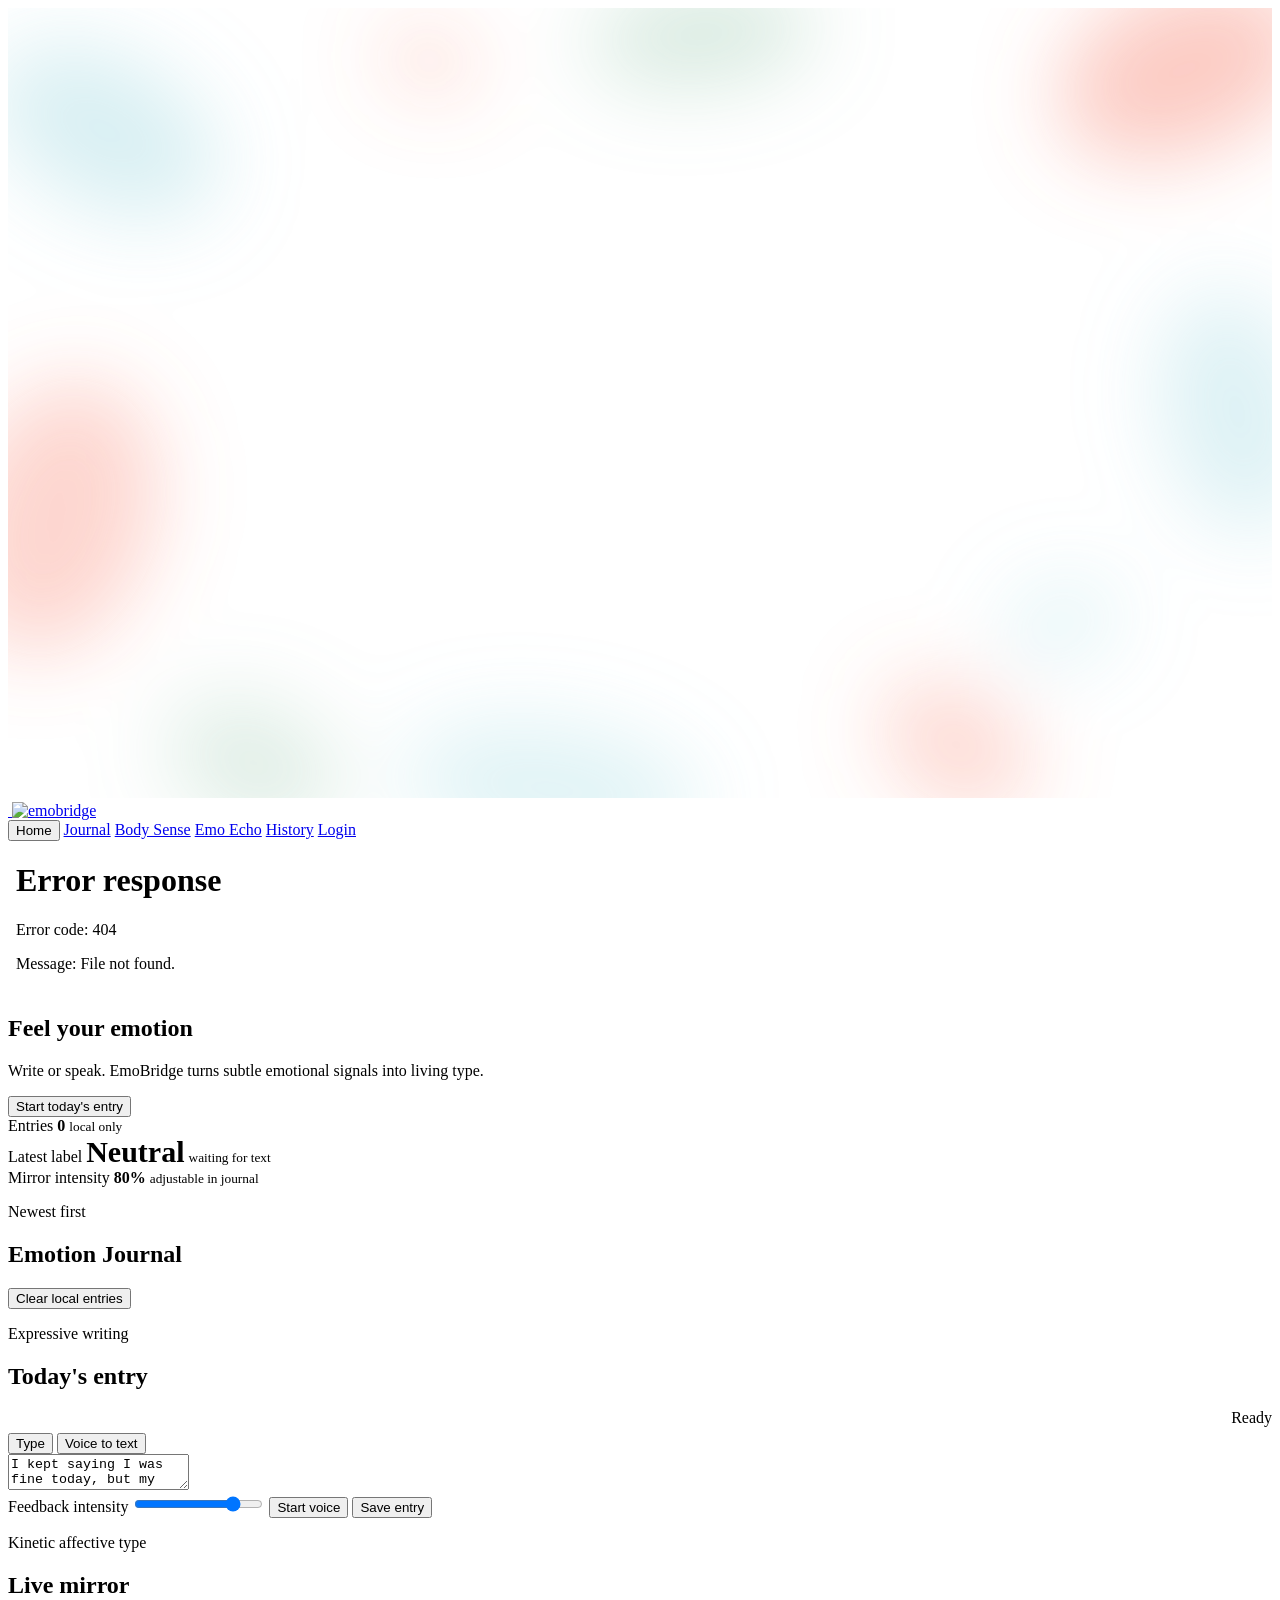
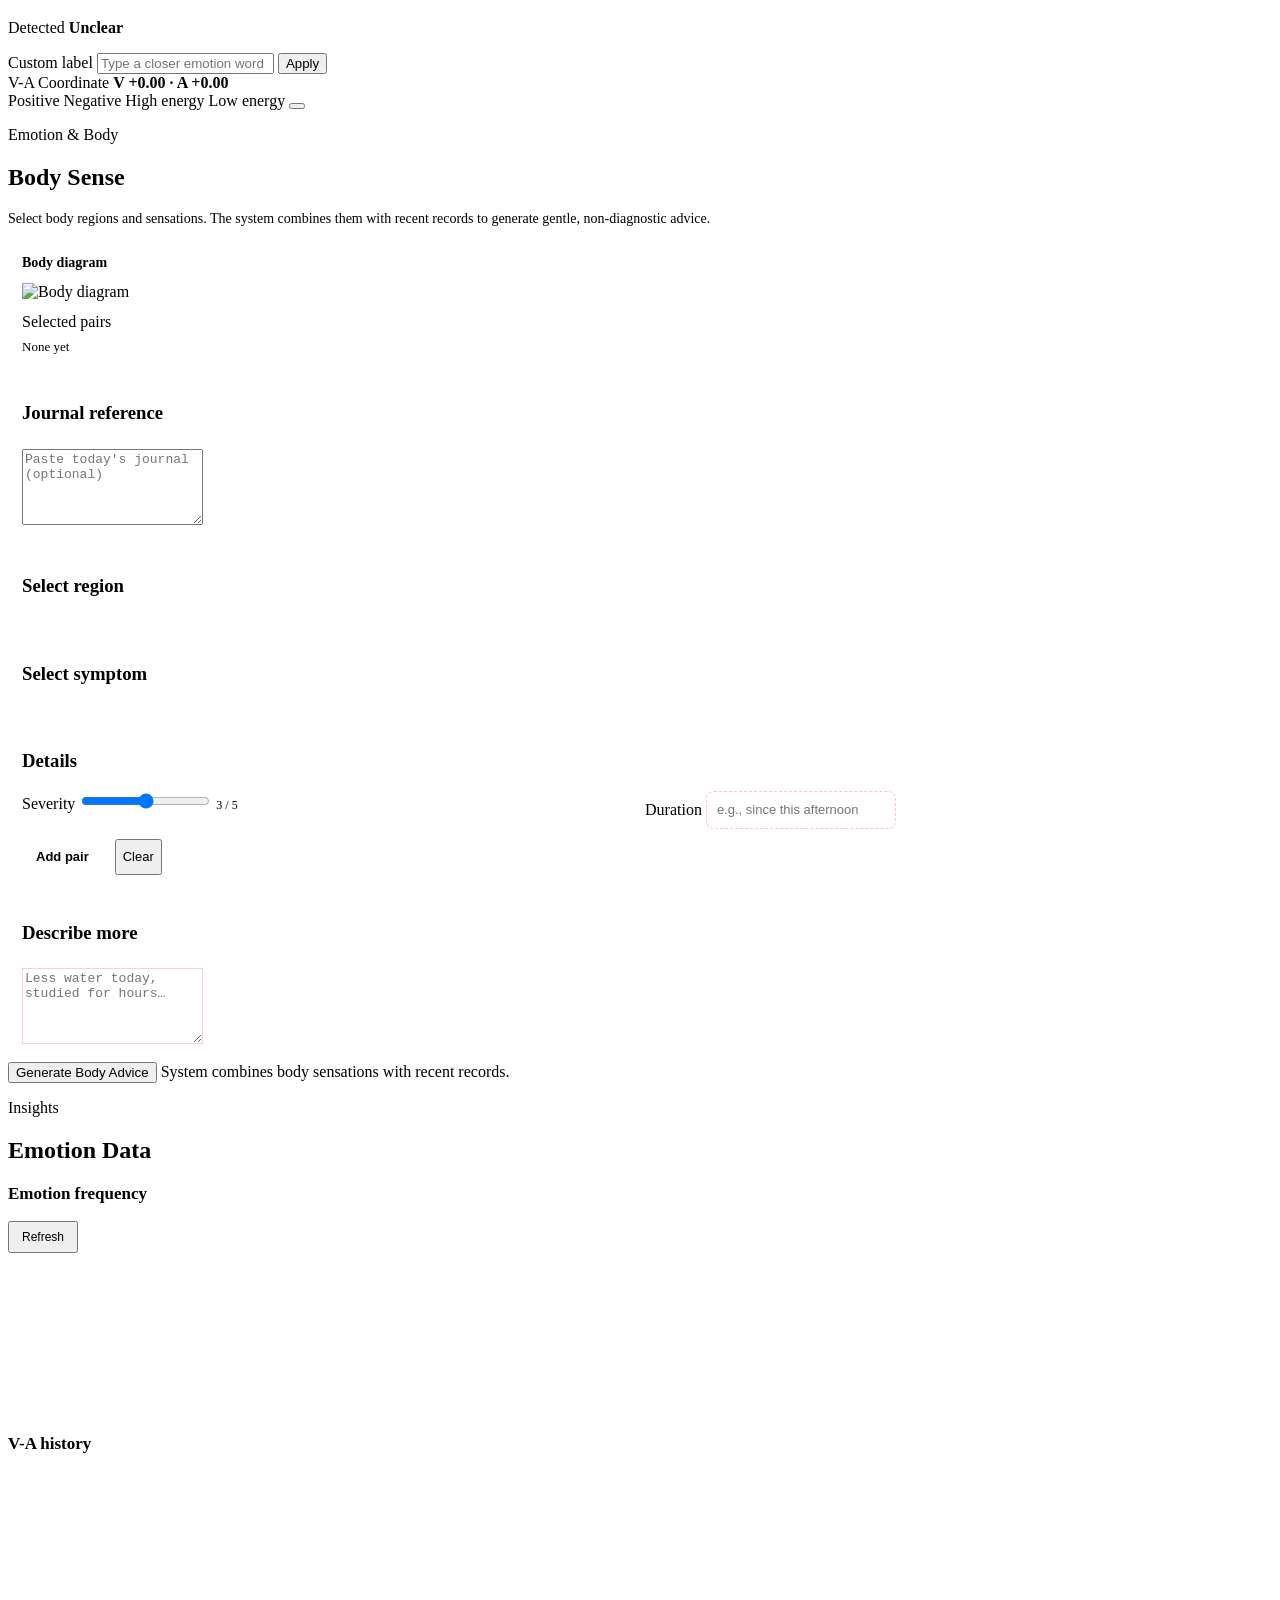
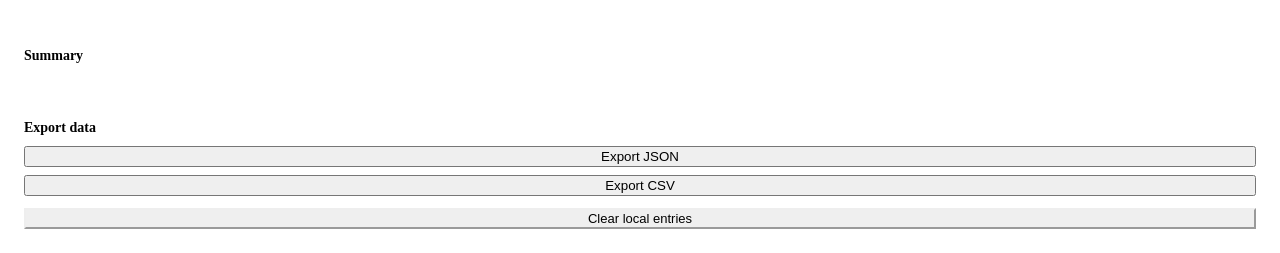
==== emotion_rec/static/index.html @ ee1e1754 "英文模式 新用户默认英文，保留中文切换，原始日记不改写。 Echo 开场改为英文；优先调用 DeepSeek，回复跟随用户输入语言。 Echo 已接入近期 Journal、Diary 和 Body S" ====
<!doctype html>
<html lang="en">
<head>
  <meta charset="utf-8" />
  <meta name="viewport" content="width=device-width, initial-scale=1" />
  <title>EmoBridge</title>
  <link rel="stylesheet" href="/static/styles.css?v=20261010a" />
<script src="/static/i18n.js?v=20261010a"></script>
</head>
<body>

<!-- ===== BACKGROUND DECORATIVE BLOBS (fixed, z-index -1) ===== -->
<svg class="bg-decoration" aria-hidden="true" xmlns="http://www.w3.org/2000/svg"
     viewBox="0 0 1440 900" preserveAspectRatio="xMidYMid slice">
  <defs>
    <filter id="blob-blur" x="-50%" y="-50%" width="200%" height="200%">
      <feGaussianBlur stdDeviation="48"/>
    </filter>
  </defs>
  <g filter="url(#blob-blur)">
    <!-- Coral/red blobs -->
    <ellipse cx="1340" cy="70"  rx="150" ry="95"  fill="#F77761" opacity="0.38" transform="rotate(-22 1340 70)"/>
    <ellipse cx="55"   cy="580" rx="110" ry="160" fill="#F77761" opacity="0.30" transform="rotate(18 55 580)"/>
    <ellipse cx="1080" cy="840" rx="95"  ry="65"  fill="#F77761" opacity="0.28" transform="rotate(35 1080 840)"/>
    <!-- Blue/teal blobs -->
    <ellipse cx="110"  cy="140" rx="140" ry="85"  fill="#8FD2DD" opacity="0.35" transform="rotate(28 110 140)"/>
    <ellipse cx="1400" cy="460" rx="85"  ry="140" fill="#8FD2DD" opacity="0.30" transform="rotate(-12 1400 460)"/>
    <ellipse cx="620"  cy="890" rx="170" ry="75"  fill="#8FD2DD" opacity="0.28" transform="rotate(8 620 890)"/>
    <!-- Green/mint accent -->
    <ellipse cx="790"  cy="30"  rx="130" ry="58"  fill="#86BF9F" opacity="0.32" transform="rotate(-6 790 30)"/>
    <ellipse cx="280"  cy="860" rx="105" ry="68"  fill="#86BF9F" opacity="0.26" transform="rotate(22 280 860)"/>
    <!-- Extra small accent blobs -->
    <ellipse cx="480"  cy="60"  rx="60"  ry="40"  fill="#F77761" opacity="0.22" transform="rotate(15 480 60)"/>
    <ellipse cx="1200" cy="700" rx="70"  ry="45"  fill="#8FD2DD" opacity="0.25" transform="rotate(-20 1200 700)"/>
  </g>
</svg>

<main class="app-shell">

  <!-- ===== TOPBAR ===== -->
  <header class="topbar">
    <a class="brand-mark" href="/" aria-label="EmoBridge home" data-ui-aria-label="EmoBridge 首页">
      <img class="brand-icon2" src="/static/icon2-only.png" alt="" aria-hidden="true" />
      <img class="brand-name-img" src="/static/name-text.png" alt="emobridge" />
    </a>

    <nav class="view-tabs" aria-label="Primary navigation">
      <button class="tab-button is-active" type="button" data-view="homeView" data-i18n="nav.home">Home</button>
      <a class="tab-button" href="/essay" data-i18n="nav.essay">Journal</a>
      <a class="tab-button" href="/body-sensation" data-i18n="nav.body">Body Sense</a>
      <a class="tab-button" href="/emo-echo" data-i18n="nav.ecoEcho">Emo Echo</a>
      <a class="tab-button" href="/historyreview" data-i18n="nav.historyReview">History</a>
      <a class="tab-button" href="/profile" id="profileTab" style="display:none" data-i18n="nav.profile">Profile</a>
      <a class="tab-button" href="/login" id="authTab" data-i18n="nav.login">Login</a>
    </nav>

    <div class="topbar-right">
    </div>
  </header>

  <!-- ===================================================
       HOME VIEW
       =================================================== -->
  <section class="view is-active" id="homeView" aria-labelledby="homeTitle">

    <div class="home-top">

      <!-- Interactive Color Mix Game — 4:3, centered, background shows on sides -->
      <div class="game-outer">
        <div class="game-wrap">
          <iframe
            src="/static/game.html"
            class="game-iframe"
            title="Color Mix Game"
            frameborder="0"
            scrolling="no">
          </iframe>
        </div>
      </div>

      <!-- Hero text block -->
      <div class="hero-text-block">
        <h1 id="homeTitle" data-i18n="home.title">Feel your emotion</h1>
        <p data-i18n="home.subtitle">Write or speak. EmoBridge turns subtle emotional signals into living type.</p>
        <button class="warm-btn primary" type="button" data-view="journalView" data-i18n="home.cta">Start today's entry</button>
      </div>

    </div>

    <!-- Stats -->
    <div class="home-stats">
      <article class="stat-card">
        <span class="stat-label" data-i18n="home.stat.entries">Entries</span>
        <strong class="stat-value" id="entryCount">0</strong>
        <small id="entryStorageMode" data-i18n="home.stat.localOnly">local only</small>
      </article>
      <article class="stat-card">
        <span class="stat-label" data-i18n="home.stat.latest">Latest label</span>
        <strong class="stat-value" id="latestEmotion" style="font-size:clamp(18px,2.8vw,30px);" data-ui-copy="中性">Neutral</strong>
        <small id="latestConfidence" data-i18n="home.stat.waiting">waiting for text</small>
      </article>
      <article class="stat-card">
        <span class="stat-label" data-i18n="home.stat.intensity">Mirror intensity</span>
        <strong class="stat-value" id="homeIntensity">80%</strong>
        <small data-i18n="home.stat.intensityHint">adjustable in journal</small>
      </article>
    </div>

    <!-- Recent entries -->
    <section class="warm-card" aria-labelledby="recentTitle" style="margin-top:0">
      <div class="section-head">
        <div>
          <p class="eyebrow" data-i18n="home.recent.eyebrow">Newest first</p>
          <h2 id="recentTitle" data-i18n="home.recent.title">Emotion Journal</h2>
        </div>
        <button class="warm-btn ghost" type="button" id="clearEntries" data-i18n="home.recent.clear">Clear local entries</button>
      </div>
      <div class="entry-list" id="entryList"></div>
    </section>

  </section>

  <!-- ===================================================
       JOURNAL VIEW
       =================================================== -->
  <section class="view" id="journalView" aria-labelledby="journalTitle">
    <div class="journal-layout">

      <!-- Editor pane -->
      <section class="editor-pane">
        <div class="section-head">
          <div>
            <p class="eyebrow" data-i18n="journal.eyebrow">Expressive writing</p>
            <h2 id="journalTitle" data-i18n="journal.title">Today's entry</h2>
          </div>
          <div style="display:flex;flex-direction:column;align-items:flex-end;gap:6px;">
            <span class="status-pill" id="analysisStatus" data-i18n="journal.ready">Ready</span>
            <span id="journalDateDisplay" style="font-size:13px;color:var(--muted);font-weight:600;white-space:nowrap;"></span>
          </div>
        </div>

        <div class="input-mode-row" role="group">
          <button class="mode-button is-active" type="button" id="typingMode" data-i18n="journal.modeType">Type</button>
          <button class="mode-button" type="button" id="voiceMode" data-i18n="journal.modeVoice">Voice to text</button>
        </div>

        <textarea
          id="journalText"
          spellcheck="true"
          data-i18n-placeholder="journal.placeholder"
          placeholder="Write what happened. Be specific, vague, contradictory, or unsure." data-ui-placeholder="写下发生了什么。可以具体、模糊、矛盾，或者不确定。"
        >I kept saying I was fine today, but my chest felt a little tight after the meeting.</textarea>

        <div class="editor-tools">
          <label class="slider-control" for="intensityRange">
            <span data-i18n="journal.intensity">Feedback intensity</span>
            <input id="intensityRange" type="range" min="0" max="100" value="80" />
          </label>
          <button class="warm-btn ghost" type="button" id="voiceButton" data-i18n="journal.startVoice">Start voice</button>
          <button class="warm-btn primary" type="button" id="saveEntry" data-i18n="journal.save">Save entry</button>
        </div>
      </section>

      <!-- Mirror pane -->
      <section class="mirror-pane" aria-labelledby="mirrorTitle">
        <div class="section-head">
          <div>
            <p class="eyebrow" data-i18n="journal.mirror.eyebrow">Kinetic affective type</p>
            <h2 id="mirrorTitle" data-i18n="journal.mirror.title">Live mirror</h2>
          </div>
          <span class="emotion-dot" id="emotionDot" aria-hidden="true"></span>
        </div>

        <div class="type-stage" id="typeStage" aria-live="polite"></div>

        <div class="emotion-panel">
          <div>
            <span class="panel-label" data-i18n="journal.detected">Detected</span>
            <strong id="primaryEmotion" data-ui-copy="不明确">Unclear</strong>
            <p class="coordinate-summary" id="reflectionText"></p>
          </div>
          <div class="confidence-meter" aria-label="Confidence">
            <i id="confidenceMeter"></i>
          </div>
        </div>

        <div class="chip-row" id="emotionChips" aria-label="Candidate emotion labels" data-ui-aria-label="候选情绪标签"></div>

        <div class="label-editor" aria-label="Custom emotion label" data-ui-aria-label="自定义情绪标签">
          <label class="custom-label-control" for="customEmotionLabel">
            <span data-i18n="journal.customLabel">Custom label</span>
            <input id="customEmotionLabel" type="text"
              data-i18n-placeholder="journal.customPlaceholder"
              placeholder="Type a closer emotion word" data-ui-placeholder="输入更贴近的情绪词"
              autocomplete="off" />
          </label>
          <button class="warm-btn ghost" type="button" id="applyCustomLabel" data-i18n="journal.apply">Apply</button>
        </div>

        <section class="va-control" aria-label="V-A Coordinate" data-ui-aria-label="V-A 坐标">
          <div class="va-control-head">
            <span class="panel-label" data-i18n="journal.va">V-A Coordinate</span>
            <strong id="vaReadout">V +0.00 · A +0.00</strong>
          </div>
          <div class="va-plane" id="vaPlane" role="slider" tabindex="0" aria-label="Valence arousal handle">
            <span class="va-axis va-axis-x"></span>
            <span class="va-axis va-axis-y"></span>
            <span class="va-axis-label va-positive" data-i18n="va.positive">Positive</span>
            <span class="va-axis-label va-negative" data-i18n="va.negative">Negative</span>
            <span class="va-axis-label va-high" data-i18n="va.high">High energy</span>
            <span class="va-axis-label va-low" data-i18n="va.low">Low energy</span>
            <button class="va-handle" id="vaHandle" type="button" aria-label="Drag to adjust coordinates" data-ui-aria-label="坐标拖拽手柄"></button>
          </div>
        </section>
      </section>

    </div>
  </section>

  <!-- ===================================================
       BODY VIEW
       =================================================== -->
  <section class="view" id="bodyView" aria-labelledby="bodyTitle">

    <div style="margin-bottom:14px;">
      <p class="eyebrow" data-i18n="body.eyebrow">Emotion & Body</p>
      <h2 id="bodyTitle" data-i18n="body.title">Body Sense</h2>
      <p style="color:var(--muted);font-size:14px;margin:6px 0 0;" data-i18n="body.subtitle">Select body regions and sensations. The system combines them with recent records to generate gentle, non-diagnostic advice.</p>
    </div>

    <div class="body-layout">

      <!-- Left: body diagram placeholder -->
      <div class="body-diagram-wrap">
        <div class="warm-card red" style="padding:14px;flex:1;display:flex;flex-direction:column;gap:12px;">
          <h3 style="font-size:14px;font-weight:800;color:var(--red);margin:0;" data-i18n="body.diagram">Body diagram</h3>

          <!-- Body diagram: simple image display, no interaction -->
          <div class="body-diagram-img-wrap" id="bodyDiagramWrap">
            <img src="/static/people.svg" alt="Body diagram"
                 style="width:100%;height:auto;display:block;" />
          </div>

          <!-- Selected pairs -->
          <div>
            <div class="panel-label" style="margin-bottom:8px;" data-i18n="body.selected">Selected pairs</div>
            <div id="bodyPairsView" class="body-selected-pairs" style="color:var(--muted-light);font-size:13px;" data-i18n="body.noPairs">None yet</div>
          </div>
        </div>
      </div>

      <!-- Right: controls -->
      <div class="body-controls">

        <!-- Journal text reference -->
        <div class="warm-card" style="padding:14px;">
          <h3 data-i18n="body.journalRef">Journal reference</h3>
          <textarea id="bodyJournalText" style="min-height:70px;font-size:13px;margin-top:6px;"
            data-i18n-placeholder="body.journalRefPlaceholder"
            placeholder="Paste today's journal (optional)" data-ui-placeholder="填写当前的日记内容（可选）"></textarea>
        </div>

        <!-- Region selection -->
        <div class="warm-card" style="padding:14px;">
          <h3 data-i18n="body.selectRegion">Select region</h3>
          <div id="bodyRegionChips" class="chip-row" style="margin-top:6px;gap:6px;"></div>
        </div>

        <!-- Symptom selection -->
        <div class="warm-card" style="padding:14px;">
          <h3 data-i18n="body.selectSymptom">Select symptom</h3>
          <div id="bodySymptomChips" class="chip-row" style="margin-top:6px;gap:6px;"></div>
        </div>

        <!-- Severity + duration -->
        <div class="warm-card" style="padding:14px;">
          <h3 data-i18n="body.details">Details</h3>
          <div style="display:grid;grid-template-columns:1fr 1fr;gap:10px;margin-top:8px;">
            <label class="severity-control">
              <span data-i18n="body.severity">Severity</span>
              <input type="range" id="bodySeverity" min="1" max="5" value="3" />
              <span id="bodySeverityLabel" style="font-size:12px;color:var(--red);">3 / 5</span>
            </label>
            <label class="slider-control">
              <span data-i18n="body.duration">Duration</span>
              <input type="text" id="bodyDuration" value="" placeholder="e.g., since this afternoon"
                style="min-height:36px;border:1.5px dashed rgba(239,68,68,0.3);border-radius:8px;padding:0 10px;background:#fff;outline:none;font-size:13px;" />
            </label>
          </div>
          <button class="warm-btn" type="button" id="bodyAddPair"
            style="margin-top:10px;background:var(--red-bg);color:var(--red);border:1.5px dashed var(--red);border-radius:8px;font-weight:700;font-size:13px;min-height:36px;padding:0 14px;"
            data-i18n="body.addPair">Add pair</button>
          <button class="warm-btn ghost" type="button" id="bodyClearPairs"
            style="margin-left:8px;font-size:13px;min-height:36px;" data-i18n="body.clearPairs">Clear</button>
        </div>

        <!-- Free text -->
        <div class="warm-card" style="padding:14px;">
          <h3 data-i18n="body.describe">Describe more</h3>
          <textarea id="bodyFreeText" style="min-height:70px;font-size:13px;margin-top:6px;border-color:rgba(239,68,68,0.25);"
            data-i18n-placeholder="body.describePlaceholder"
            placeholder="Less water today, studied for hours…" data-ui-placeholder="今天喝水较少，坐着学习了很久…"></textarea>
        </div>

        <!-- Submit -->
        <div class="body-submit-wrap">
          <button class="warm-btn red" type="button" id="bodySubmitBtn" data-i18n="body.generate">Generate Body Advice</button>
          <span class="body-submit-status" id="bodySubmitStatus" data-i18n="body.statusHint">System combines body sensations with recent records.</span>
        </div>

      </div>
    </div>

    <!-- Advice output -->
    <div class="warm-card green body-advice" id="bodyAdvice" style="display:none;margin-top:6px;"></div>

  </section>

  <!-- ===================================================
       DATA VIEW
       =================================================== -->
  <section class="view" id="dataView" aria-labelledby="dataTitle">

    <div style="margin-bottom:14px;">
      <p class="eyebrow" data-i18n="data.eyebrow">Insights</p>
      <h2 id="dataTitle" data-i18n="data.title">Emotion Data</h2>
    </div>

    <!-- Charts: side-by-side on wide screens -->
    <div class="data-chart-area">
      <div class="warm-card">
        <div class="section-head" style="margin-bottom:10px;">
          <h3 style="font-size:17px;font-weight:800;" data-i18n="data.emotionFreq">Emotion frequency</h3>
          <button class="warm-btn ghost" type="button" id="refreshCharts" style="font-size:12px;min-height:32px;padding:0 12px;" data-i18n="data.refresh">Refresh</button>
        </div>
        <div class="data-chart-wrap">
          <canvas id="emotionChart"></canvas>
          <div class="data-no-data" id="chartNoData" style="display:none;" data-i18n="data.noData">No entries yet. Start journaling ✏️</div>
        </div>
      </div>

      <div class="warm-card blue">
        <h3 style="font-size:17px;font-weight:800;margin-bottom:10px;" data-i18n="data.vaHistory">V-A history</h3>
        <div class="data-chart-wrap">
          <canvas id="vaChart"></canvas>
          <div class="data-no-data" id="vaChartNoData" style="display:none;" data-i18n="data.noData">No entries yet. Start journaling ✏️</div>
        </div>
      </div>
    </div>

    <!-- Tools row: export + summary + clear (below charts) -->
    <div class="data-tools-row">
      <div class="warm-card" style="padding:16px;flex:1;">
        <h3 style="font-size:14px;font-weight:800;margin-bottom:10px;" data-i18n="data.summary">Summary</h3>
        <div id="dataSummary" style="font-size:13px;color:var(--muted);line-height:1.8;"></div>
      </div>
      <div class="warm-card" style="padding:16px;flex:0 0 auto;min-width:200px;">
        <h3 style="font-size:14px;font-weight:800;margin-bottom:10px;" data-i18n="data.export">Export data</h3>
        <div style="display:flex;flex-direction:column;gap:8px;">
          <button class="warm-btn primary" type="button" id="dataExportJson" style="width:100%;" data-i18n="research.exportJson">Export JSON</button>
          <button class="warm-btn ghost" type="button" id="dataExportCsv" style="width:100%;" data-i18n="research.exportCsv">Export CSV</button>
          <button class="warm-btn ghost" type="button" id="clearEntriesData"
            style="border-color:var(--red);color:var(--red);font-size:13px;margin-top:4px;" data-i18n="home.recent.clear">Clear local entries</button>
        </div>
      </div>
    </div>
  </section>

</main>

<!-- Chart.js via CDN (jsDelivr works in China) -->
<script src="https://cdn.jsdelivr.net/npm/chart.js@4.4.0/dist/chart.umd.min.js"></script>
<script src="/static/vaMapper.js?v=20261010a" defer></script>
<script src="/static/auth.js?v=20261010a"></script>
<script src="/static/app.js?v=20261010a" defer></script>
</body>
</html>
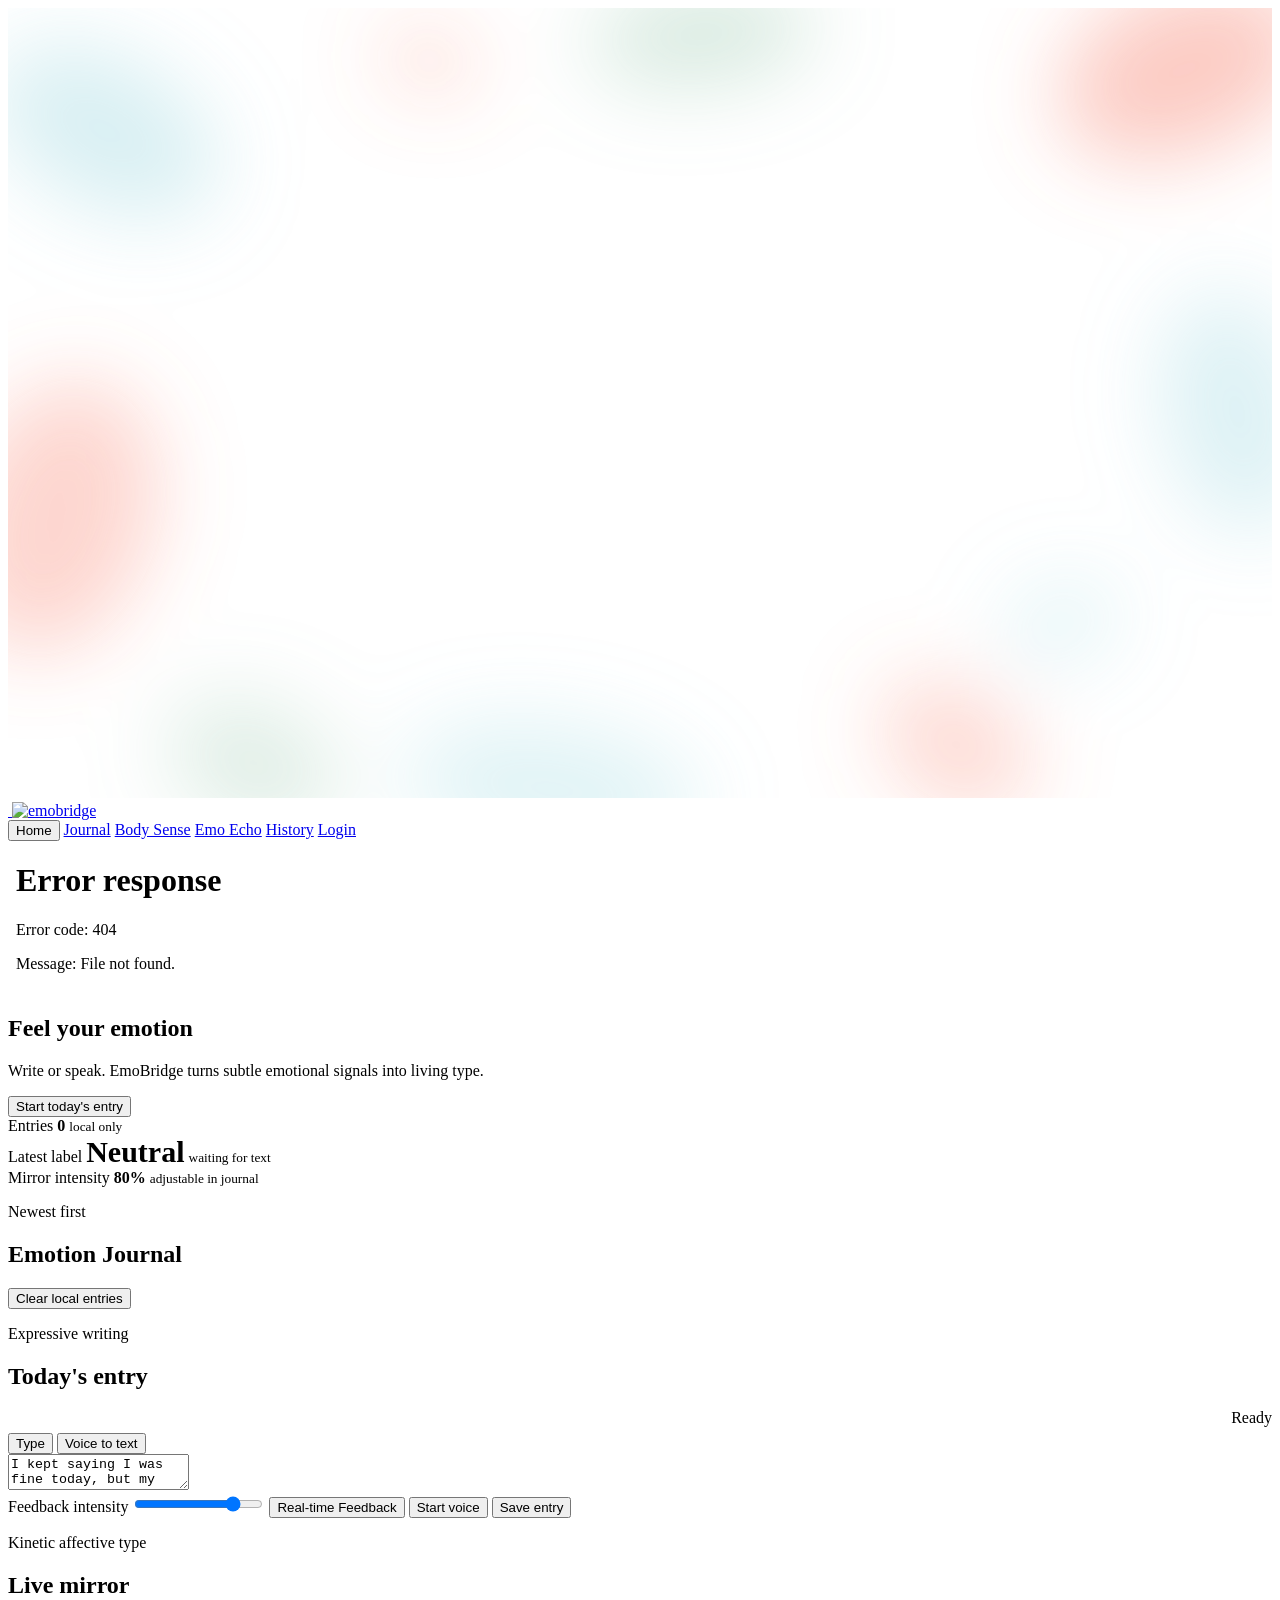
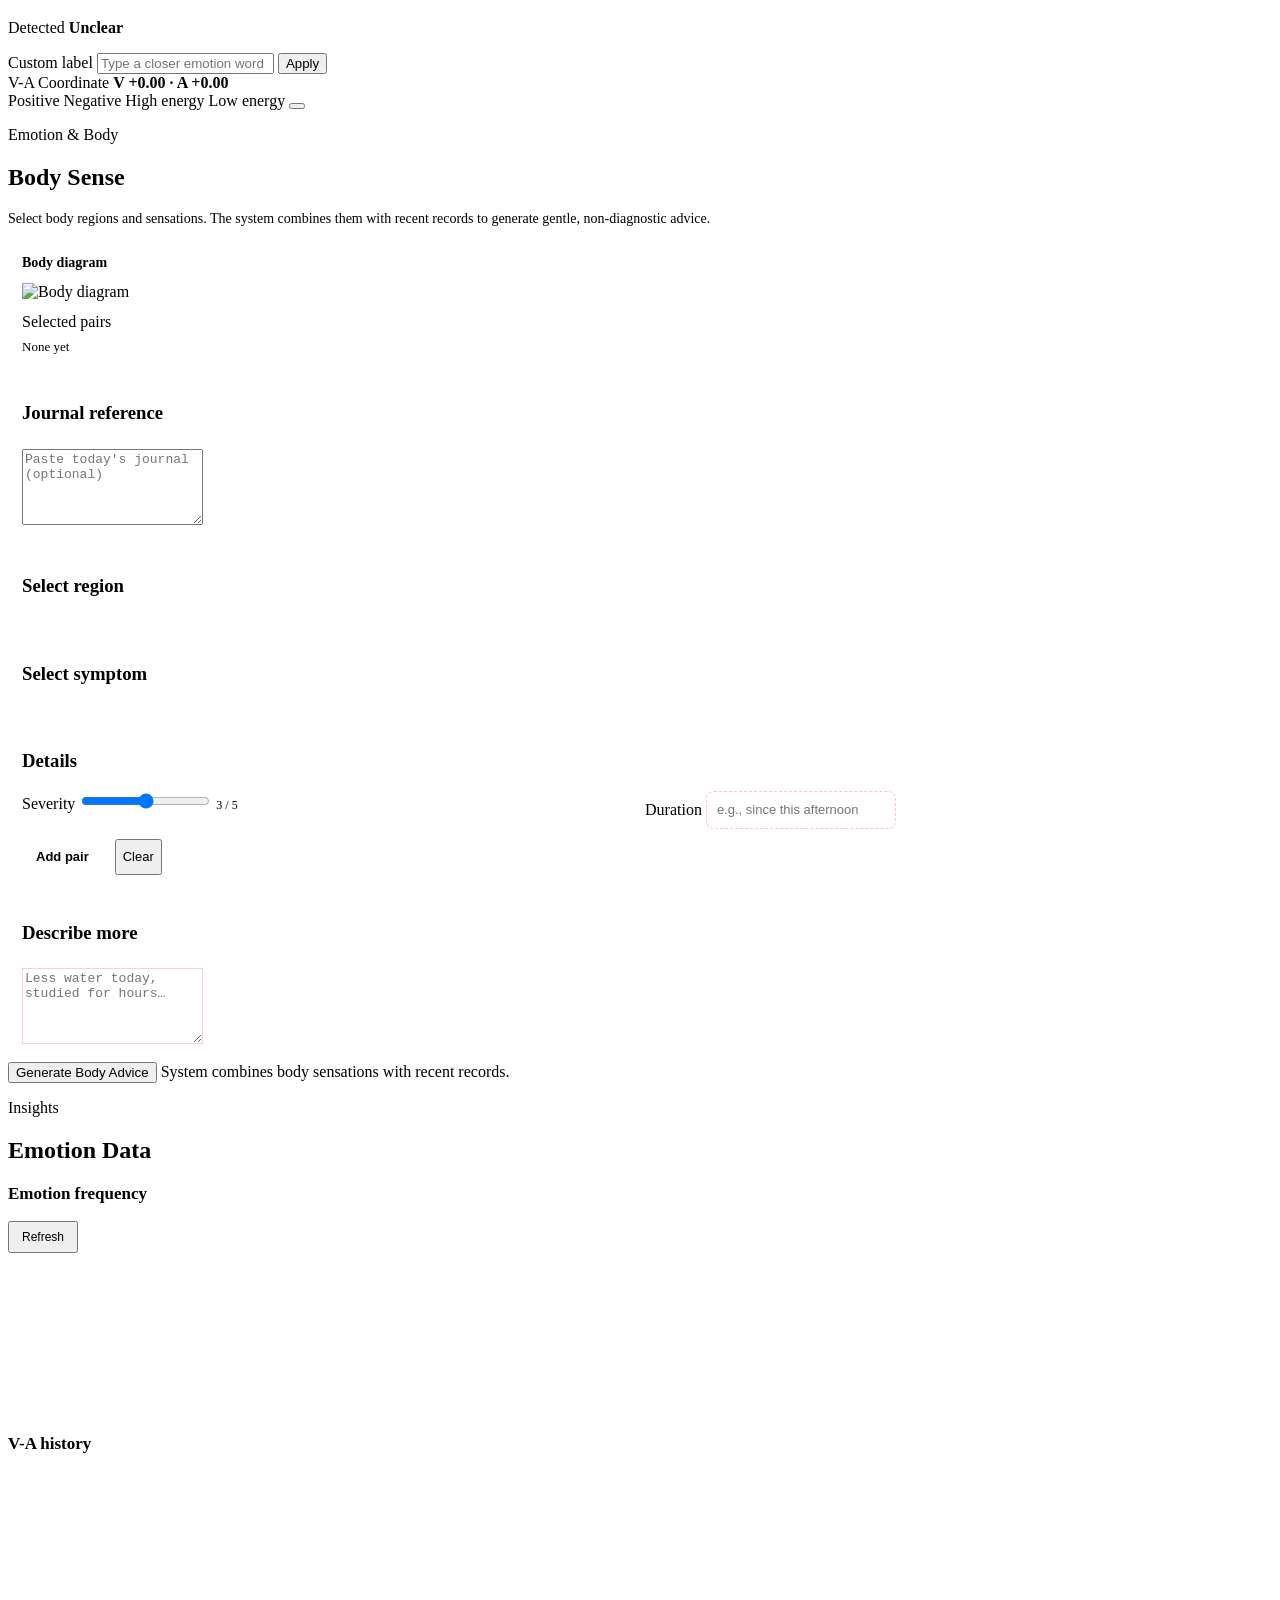
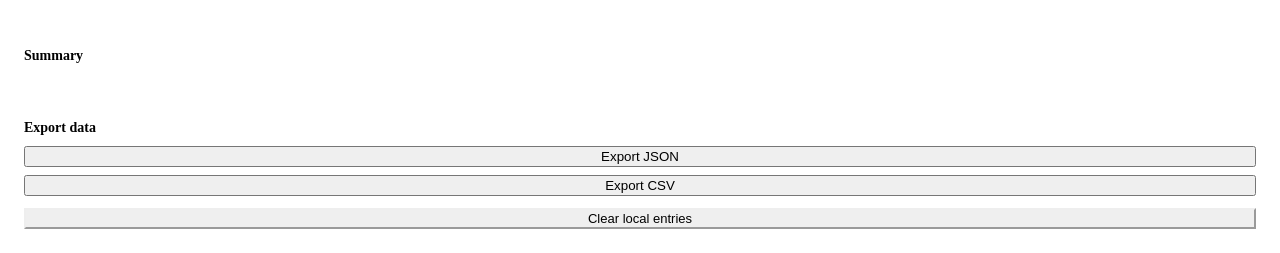
==== commit dfd75e8a: "Merge branch 'main' into v2-new" ====
--- a/emotion_rec/static/index.html
+++ b/emotion_rec/static/index.html
@@ -4,8 +4,8 @@
   <meta charset="utf-8" />
   <meta name="viewport" content="width=device-width, initial-scale=1" />
   <title>EmoBridge</title>
-  <link rel="stylesheet" href="/static/styles.css?v=20261010a" />
-<script src="/static/i18n.js?v=20261010a"></script>
+  <link rel="stylesheet" href="/static/styles.css?v=20261010c" />
+<script src="/static/i18n.js?v=20261010c"></script>
 </head>
 <body>
 
@@ -156,6 +156,7 @@
             <span data-i18n="journal.intensity">Feedback intensity</span>
             <input id="intensityRange" type="range" min="0" max="100" value="80" />
           </label>
+          <button class="feedback-toggle is-active" type="button" id="realtimeFeedbackToggle" aria-pressed="true" data-i18n="journal.realtimeFeedback">Real-time Feedback</button>
           <button class="warm-btn ghost" type="button" id="voiceButton" data-i18n="journal.startVoice">Start voice</button>
           <button class="warm-btn primary" type="button" id="saveEntry" data-i18n="journal.save">Save entry</button>
         </div>
@@ -168,7 +169,13 @@
             <p class="eyebrow" data-i18n="journal.mirror.eyebrow">Kinetic affective type</p>
             <h2 id="mirrorTitle" data-i18n="journal.mirror.title">Live mirror</h2>
           </div>
-          <span class="emotion-dot" id="emotionDot" aria-hidden="true"></span>
+          <div class="mirror-status">
+            <span class="llm-ready-badge" id="llmReadyBadge" aria-live="polite" hidden>
+              <span class="llm-ready-icon" aria-hidden="true"></span>
+              <span data-i18n="journal.llmReady">LLM 已完成</span>
+            </span>
+            <span class="emotion-dot" id="emotionDot" aria-hidden="true"></span>
+          </div>
         </div>
 
         <div class="type-stage" id="typeStage" aria-live="polite"></div>
@@ -371,7 +378,7 @@
 <!-- Chart.js via CDN (jsDelivr works in China) -->
 <script src="https://cdn.jsdelivr.net/npm/chart.js@4.4.0/dist/chart.umd.min.js"></script>
 <script src="/static/vaMapper.js?v=20261010a" defer></script>
-<script src="/static/auth.js?v=20261010a"></script>
-<script src="/static/app.js?v=20261010a" defer></script>
+<script src="/static/auth.js?v=20261010c"></script>
+<script src="/static/app.js?v=20261010c" defer></script>
 </body>
 </html>
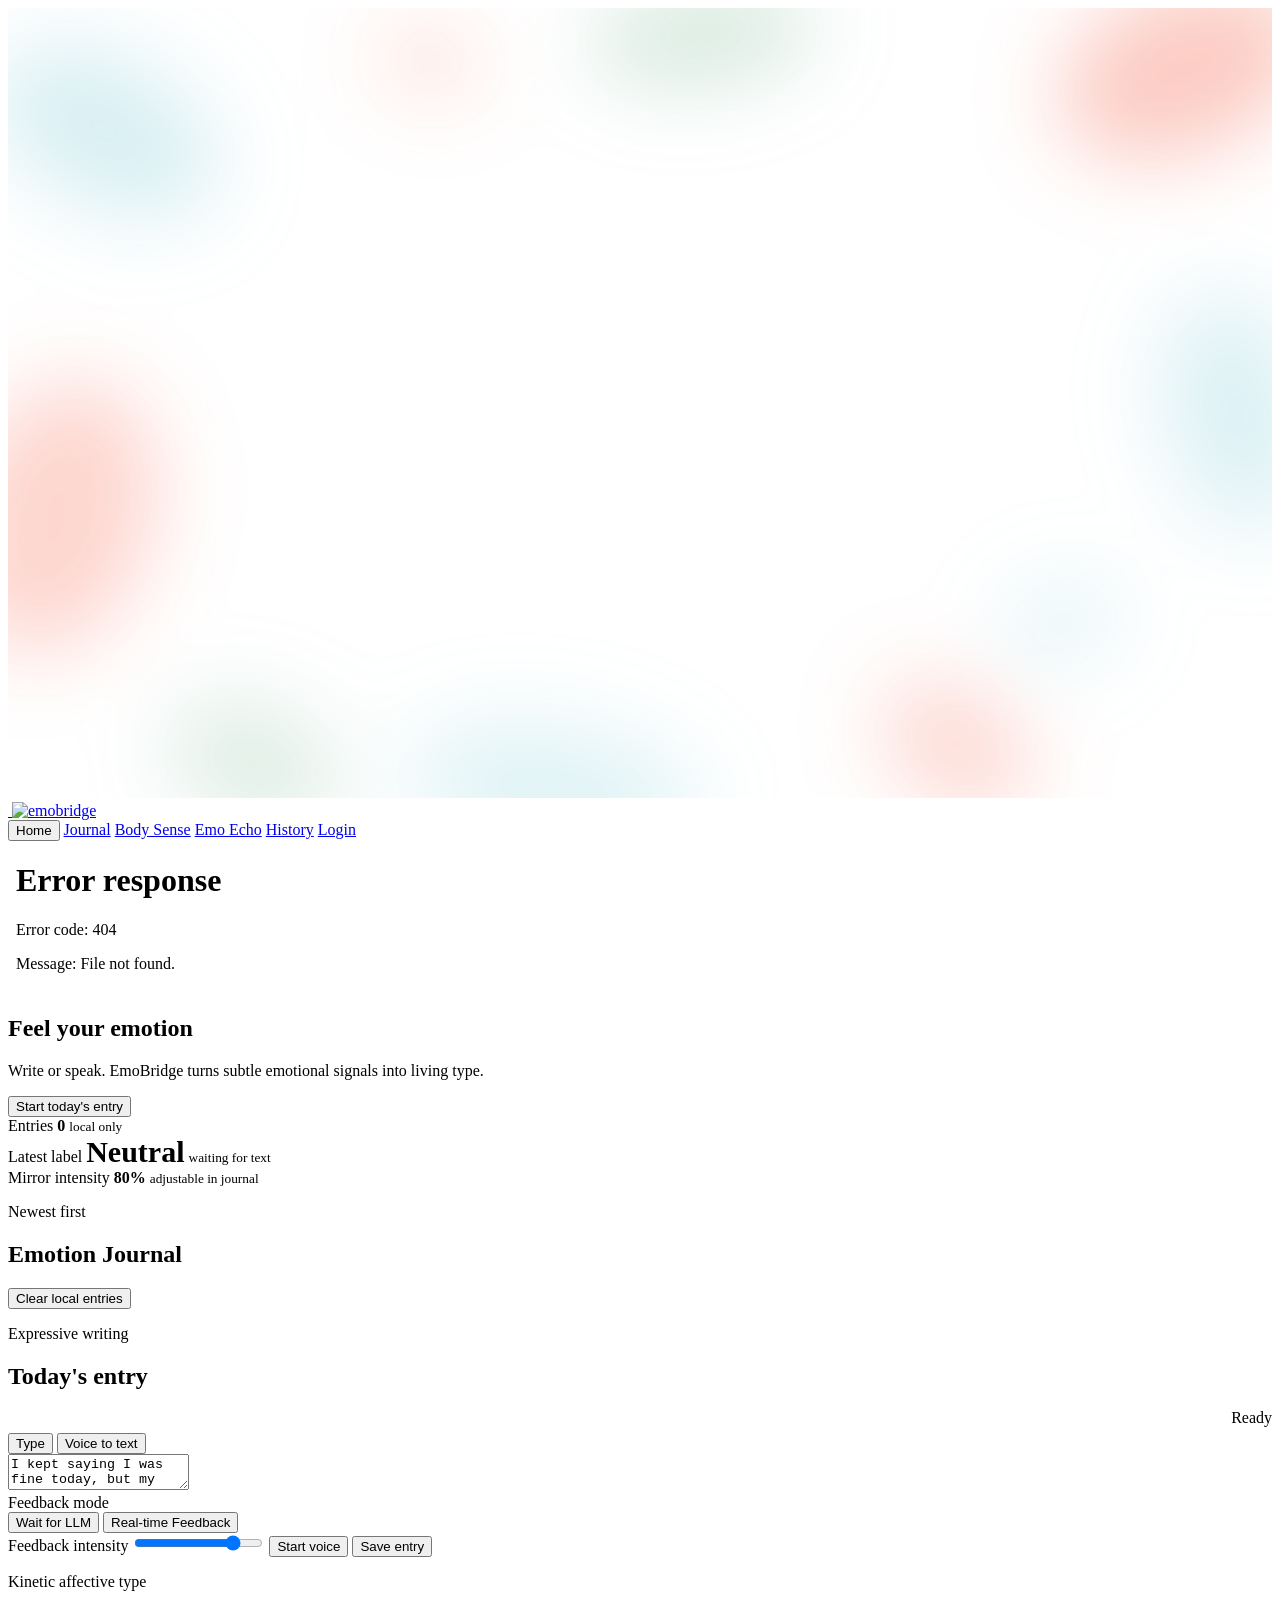
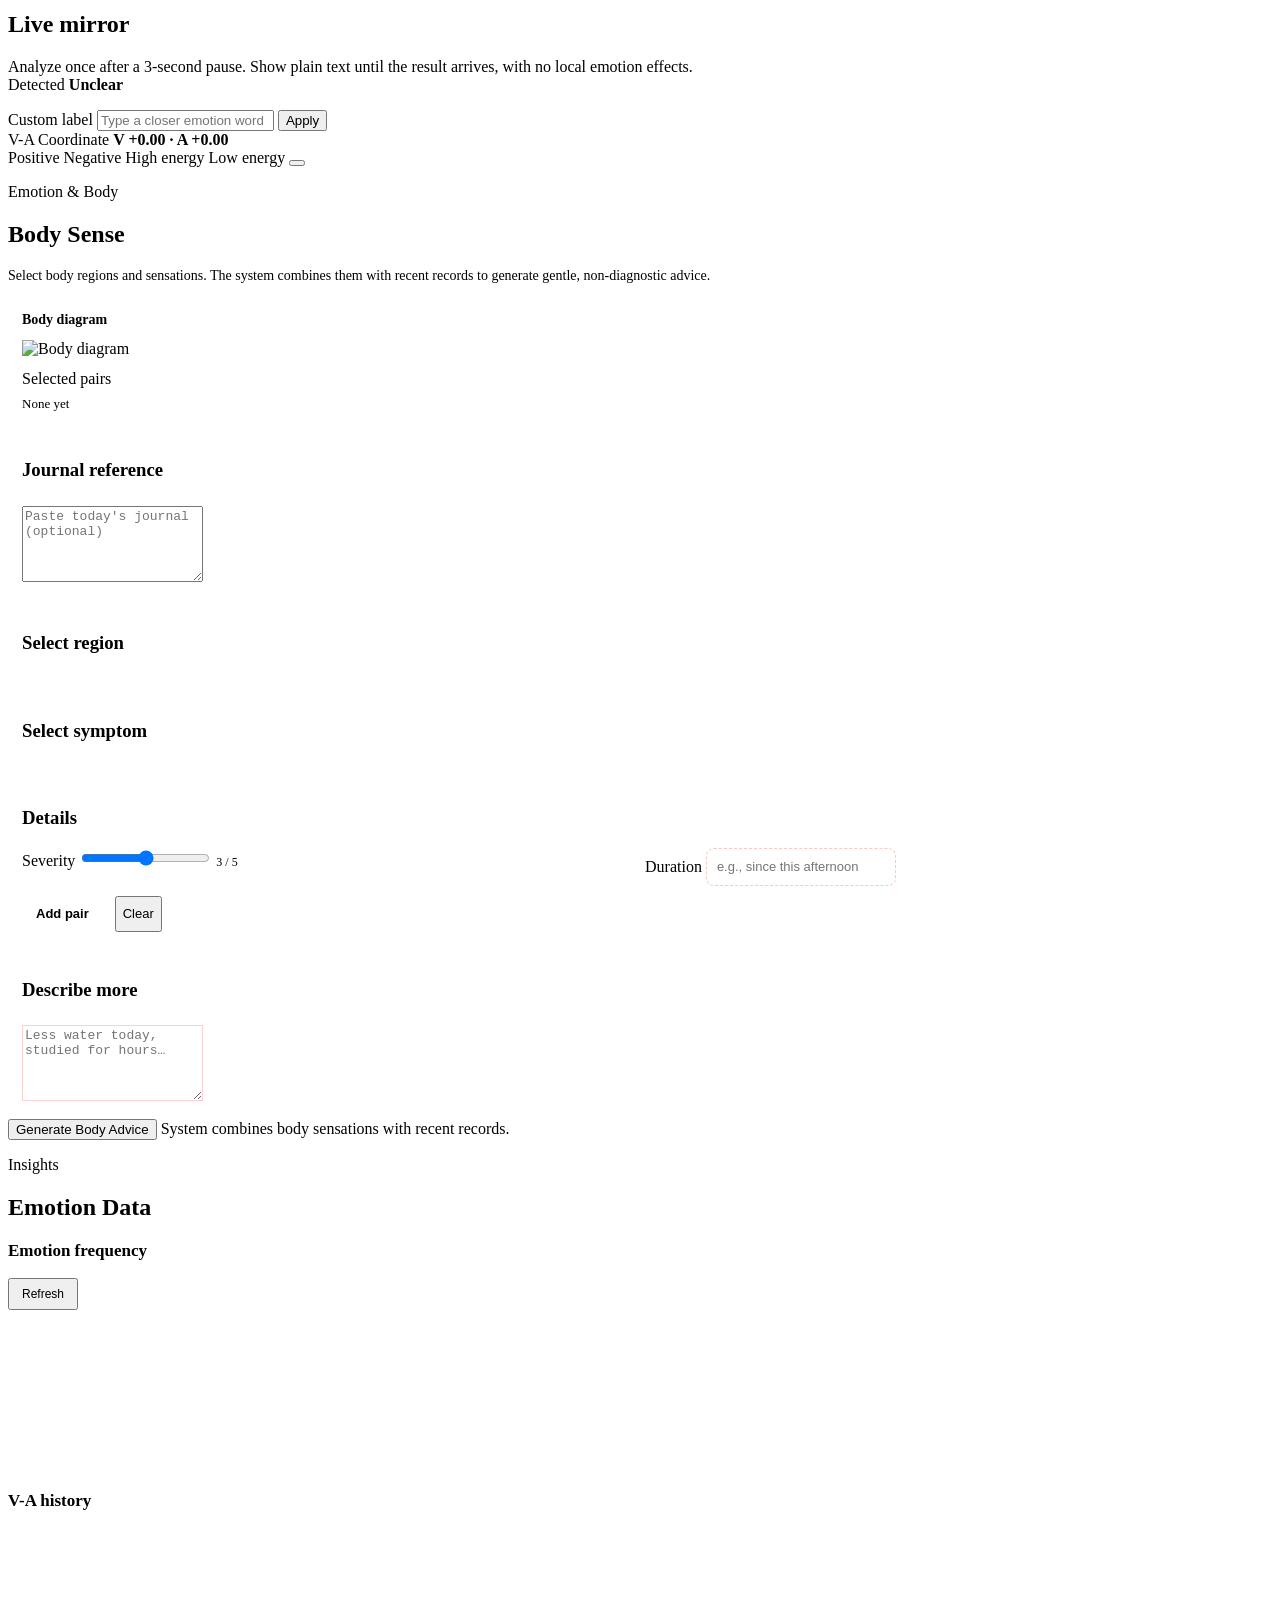
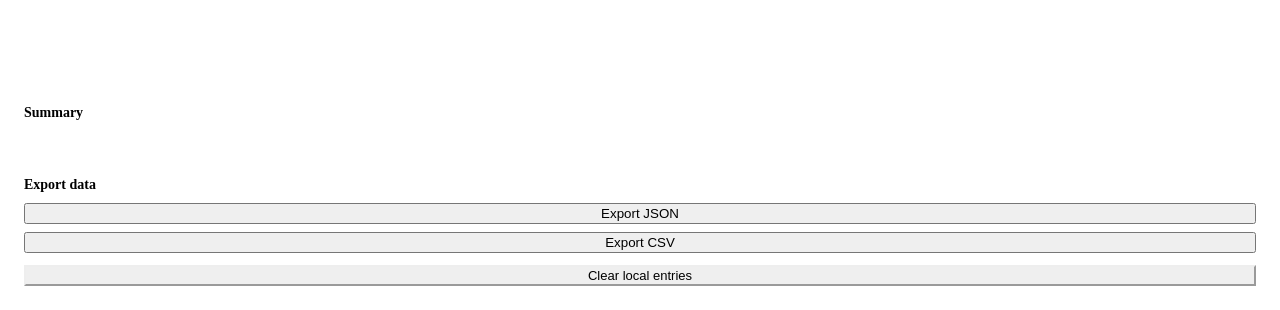
==== commit cd2e90c4: "优化 新增「等待 LLM／即时反馈」按钮，默认等待 LLM。 等待期间仅显示普通文字，不使用本地情绪效果；明确提示等待状态。 停止输入 3 秒后分析一次，内容不变就不再请求或重建动画。 相同文字复用结" ====
--- a/emotion_rec/static/index.html
+++ b/emotion_rec/static/index.html
@@ -4,8 +4,8 @@
   <meta charset="utf-8" />
   <meta name="viewport" content="width=device-width, initial-scale=1" />
   <title>EmoBridge</title>
-  <link rel="stylesheet" href="/static/styles.css?v=20261010c" />
-<script src="/static/i18n.js?v=20261010c"></script>
+  <link rel="stylesheet" href="/static/styles.css?v=20261010d" />
+<script src="/static/i18n.js?v=20261010d"></script>
 </head>
 <body>
 
@@ -151,12 +151,19 @@
           placeholder="Write what happened. Be specific, vague, contradictory, or unsure." data-ui-placeholder="写下发生了什么。可以具体、模糊、矛盾，或者不确定。"
         >I kept saying I was fine today, but my chest felt a little tight after the meeting.</textarea>
 
+        <div class="feedback-mode-control">
+          <span class="panel-label" id="feedbackModeLabel" data-i18n="journal.feedbackMode">Feedback mode</span>
+          <div class="feedback-mode-options" role="group" aria-labelledby="feedbackModeLabel">
+            <button class="feedback-toggle is-active" type="button" id="llmFeedbackToggle" aria-pressed="true" data-i18n="journal.waitFeedback">Wait for LLM</button>
+            <button class="feedback-toggle" type="button" id="realtimeFeedbackToggle" aria-pressed="false" data-i18n="journal.realtimeFeedback">Real-time Feedback</button>
+          </div>
+        </div>
+
         <div class="editor-tools">
           <label class="slider-control" for="intensityRange">
             <span data-i18n="journal.intensity">Feedback intensity</span>
             <input id="intensityRange" type="range" min="0" max="100" value="80" />
           </label>
-          <button class="feedback-toggle is-active" type="button" id="realtimeFeedbackToggle" aria-pressed="true" data-i18n="journal.realtimeFeedback">Real-time Feedback</button>
           <button class="warm-btn ghost" type="button" id="voiceButton" data-i18n="journal.startVoice">Start voice</button>
           <button class="warm-btn primary" type="button" id="saveEntry" data-i18n="journal.save">Save entry</button>
         </div>
@@ -172,13 +179,18 @@
           <div class="mirror-status">
             <span class="llm-ready-badge" id="llmReadyBadge" aria-live="polite" hidden>
               <span class="llm-ready-icon" aria-hidden="true"></span>
-              <span data-i18n="journal.llmReady">LLM 已完成</span>
+              <span data-i18n="journal.llmReady">Mirror ready</span>
             </span>
             <span class="emotion-dot" id="emotionDot" aria-hidden="true"></span>
           </div>
         </div>
 
-        <div class="type-stage" id="typeStage" aria-live="polite"></div>
+        <div class="analysis-notice" id="analysisNotice" data-state="idle" role="status" aria-live="polite" aria-atomic="true">
+          <span class="analysis-notice-indicator" aria-hidden="true"></span>
+          <span id="analysisNoticeText" data-i18n="journal.waitFeedbackHint">Analyze once after a 3-second pause. Show plain text until the result arrives, with no local emotion effects.</span>
+          <button class="warm-btn ghost" id="retryAnalysisButton" type="button" data-i18n="journal.retryAnalysis" hidden>Retry analysis</button>
+        </div>
+        <div class="type-stage" id="typeStage" aria-live="polite" aria-busy="false"></div>
 
         <div class="emotion-panel">
           <div>
@@ -379,6 +391,6 @@
 <script src="https://cdn.jsdelivr.net/npm/chart.js@4.4.0/dist/chart.umd.min.js"></script>
 <script src="/static/vaMapper.js?v=20261010a" defer></script>
 <script src="/static/auth.js?v=20261010c"></script>
-<script src="/static/app.js?v=20261010c" defer></script>
+<script src="/static/app.js?v=20261010d" defer></script>
 </body>
 </html>
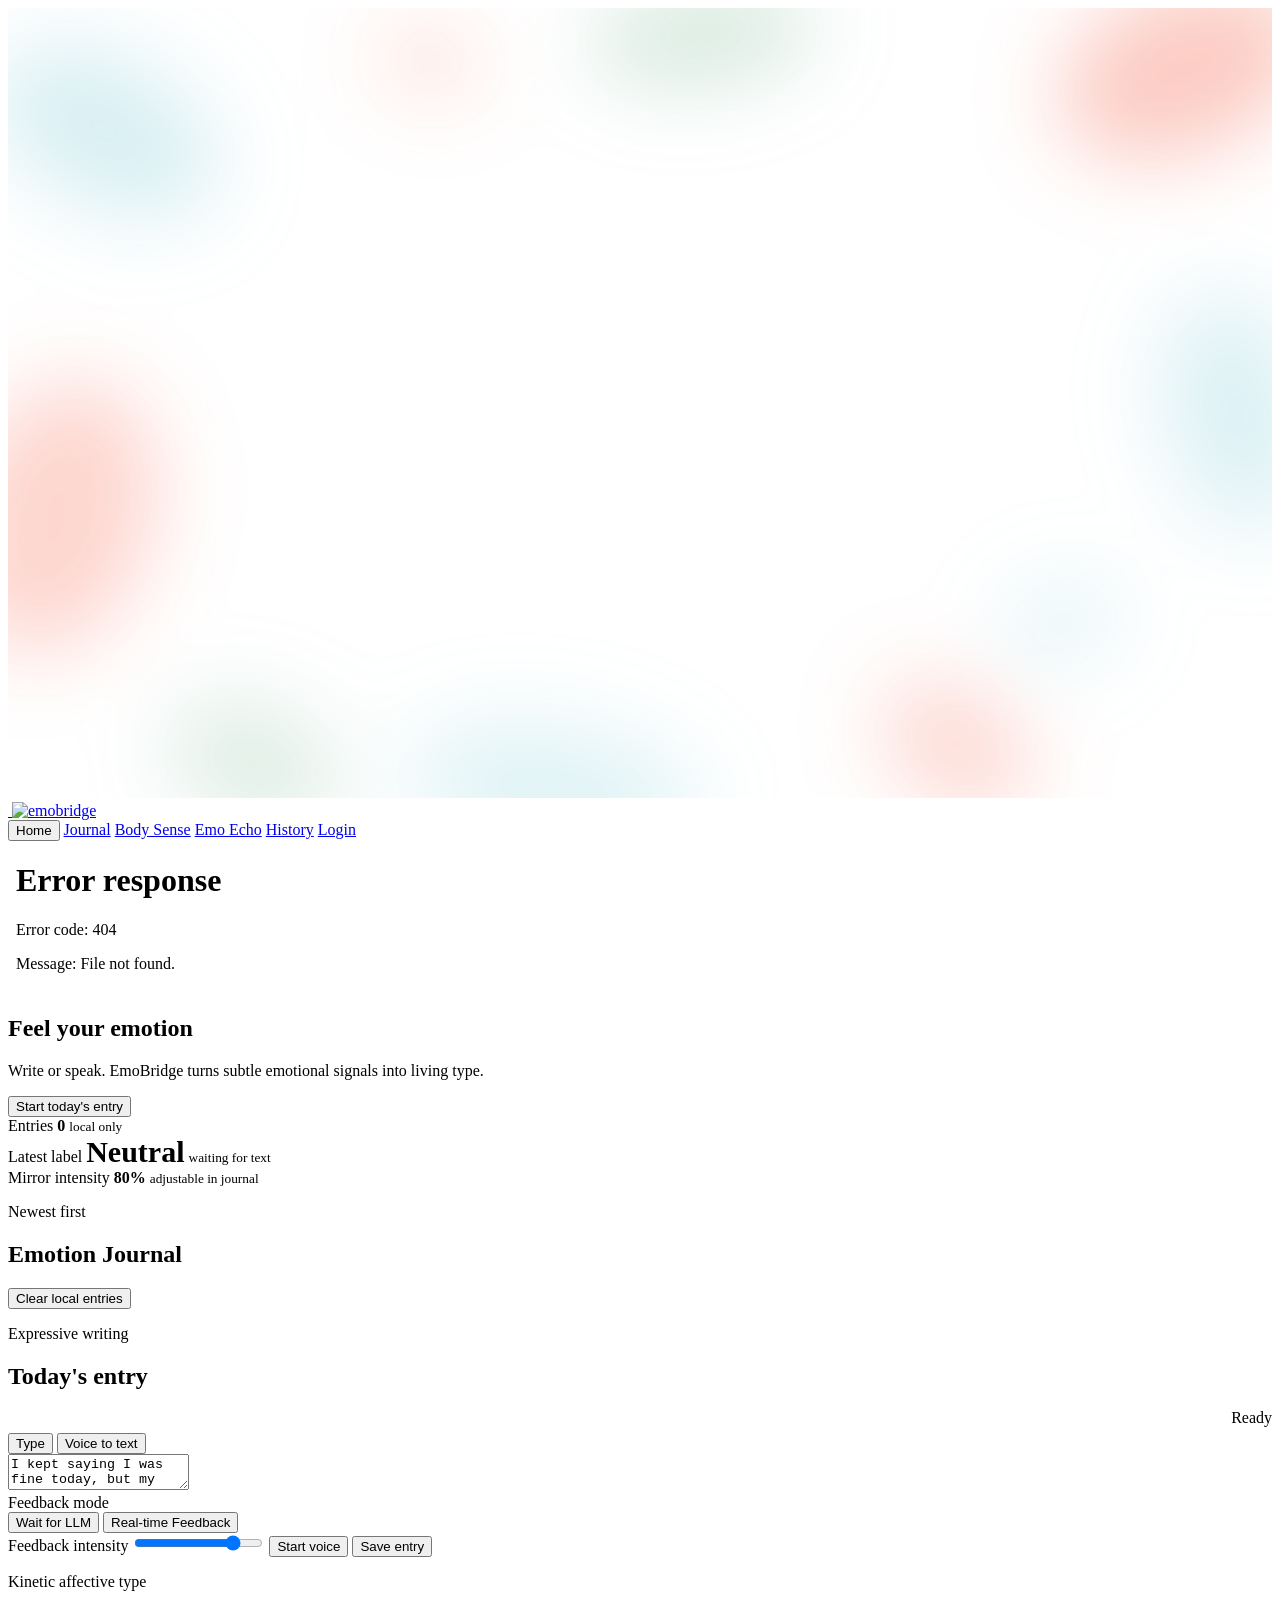
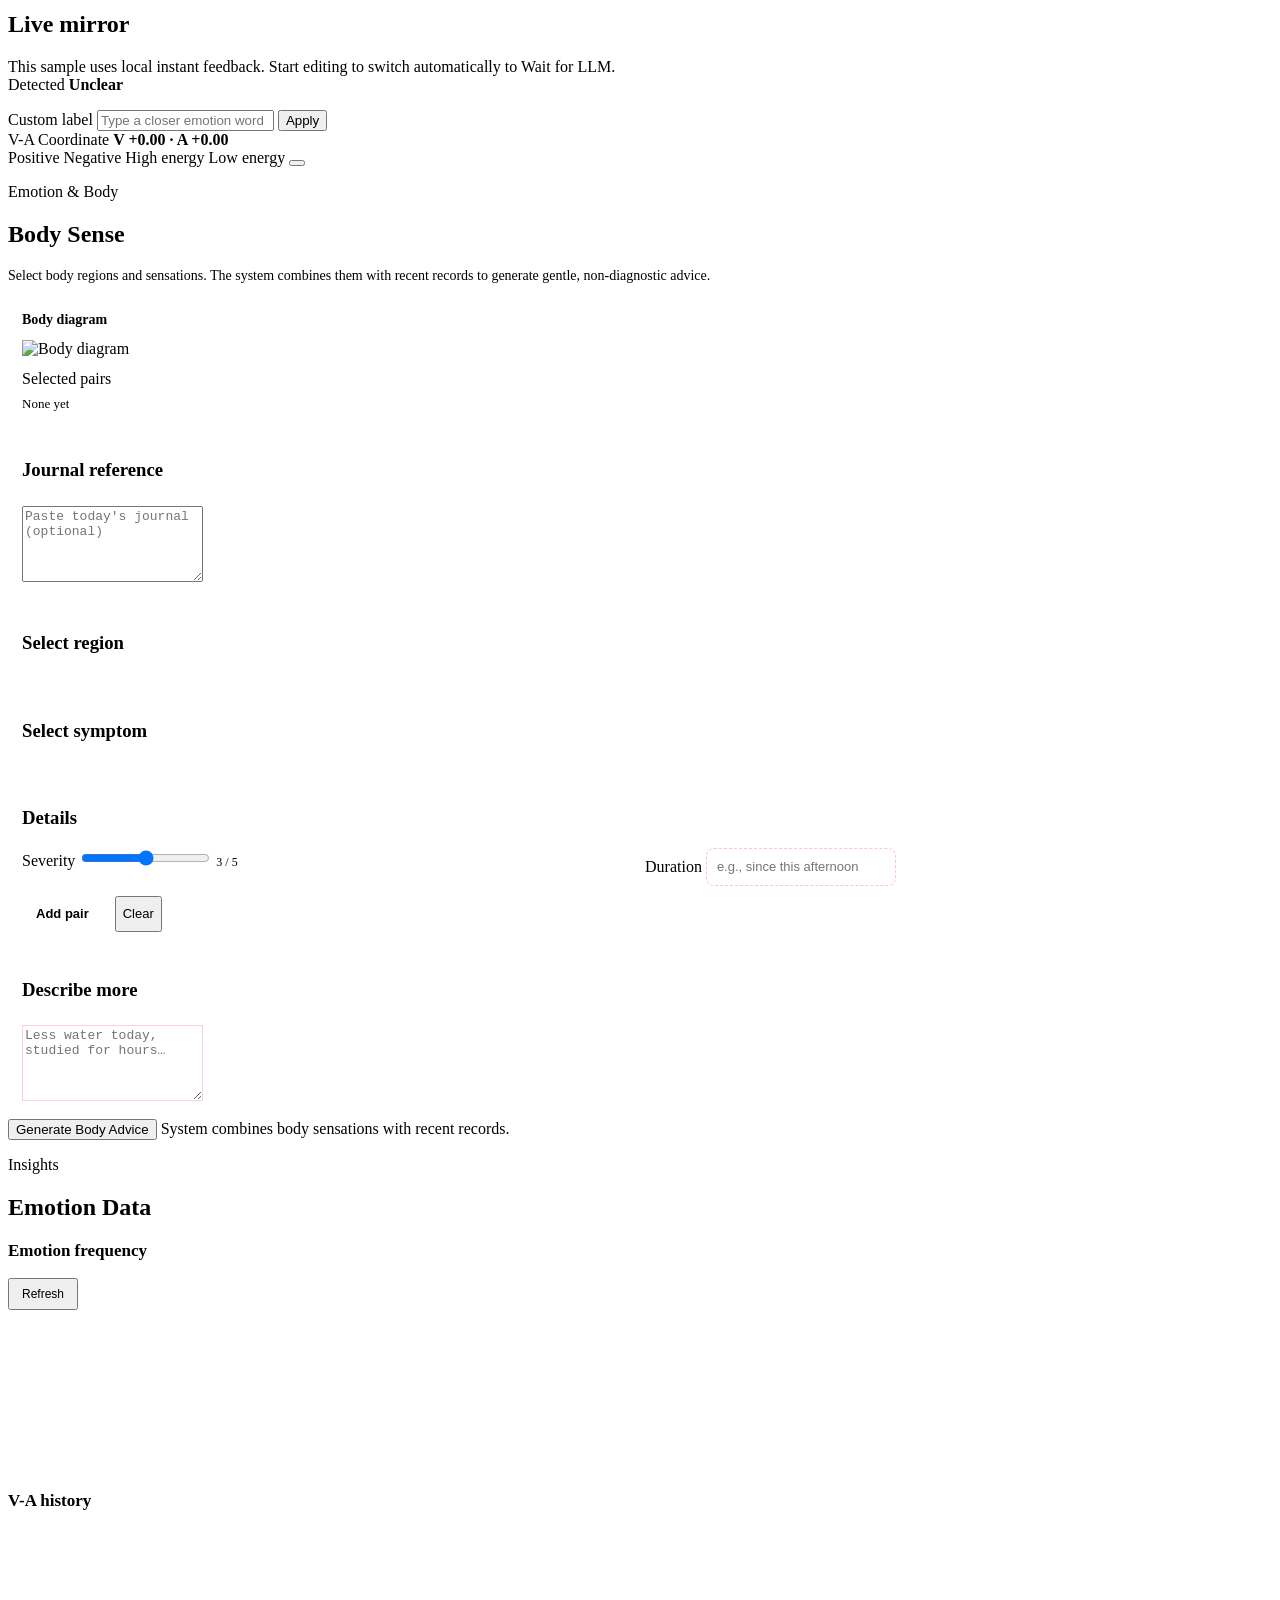
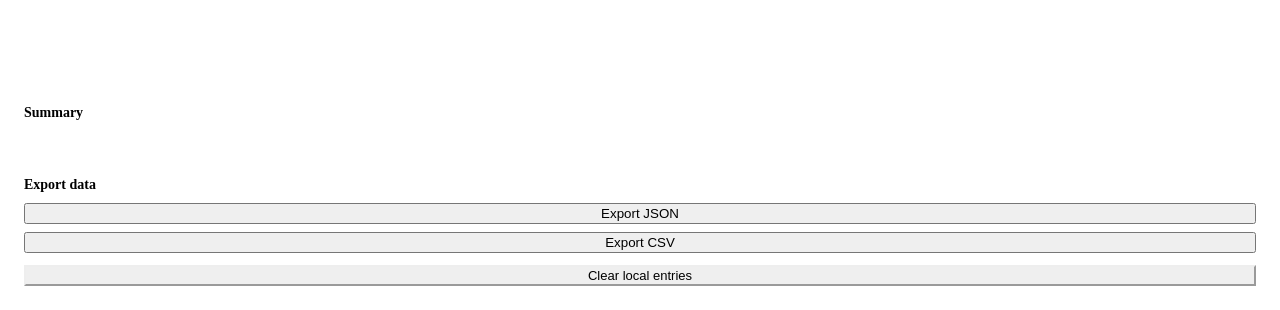
==== commit 805fc1d8: "优化默认demo" ====
--- a/emotion_rec/static/index.html
+++ b/emotion_rec/static/index.html
@@ -5,7 +5,7 @@
   <meta name="viewport" content="width=device-width, initial-scale=1" />
   <title>EmoBridge</title>
   <link rel="stylesheet" href="/static/styles.css?v=20261010d" />
-<script src="/static/i18n.js?v=20261010d"></script>
+<script src="/static/i18n.js?v=20261011b"></script>
 </head>
 <body>
 
@@ -146,6 +146,7 @@
 
         <textarea
           id="journalText"
+          data-demo="true"
           spellcheck="true"
           data-i18n-placeholder="journal.placeholder"
           placeholder="Write what happened. Be specific, vague, contradictory, or unsure." data-ui-placeholder="写下发生了什么。可以具体、模糊、矛盾，或者不确定。"
@@ -154,8 +155,8 @@
         <div class="feedback-mode-control">
           <span class="panel-label" id="feedbackModeLabel" data-i18n="journal.feedbackMode">Feedback mode</span>
           <div class="feedback-mode-options" role="group" aria-labelledby="feedbackModeLabel">
-            <button class="feedback-toggle is-active" type="button" id="llmFeedbackToggle" aria-pressed="true" data-i18n="journal.waitFeedback">Wait for LLM</button>
-            <button class="feedback-toggle" type="button" id="realtimeFeedbackToggle" aria-pressed="false" data-i18n="journal.realtimeFeedback">Real-time Feedback</button>
+            <button class="feedback-toggle" type="button" id="llmFeedbackToggle" aria-pressed="false" data-i18n="journal.waitFeedback">Wait for LLM</button>
+            <button class="feedback-toggle is-active" type="button" id="realtimeFeedbackToggle" aria-pressed="true" data-i18n="journal.realtimeFeedback">Real-time Feedback</button>
           </div>
         </div>
 
@@ -187,7 +188,7 @@
 
         <div class="analysis-notice" id="analysisNotice" data-state="idle" role="status" aria-live="polite" aria-atomic="true">
           <span class="analysis-notice-indicator" aria-hidden="true"></span>
-          <span id="analysisNoticeText" data-i18n="journal.waitFeedbackHint">Analyze once after a 3-second pause. Show plain text until the result arrives, with no local emotion effects.</span>
+          <span id="analysisNoticeText" data-i18n="journal.demoFeedbackHint">This sample uses local instant feedback. Start editing to switch automatically to Wait for LLM.</span>
           <button class="warm-btn ghost" id="retryAnalysisButton" type="button" data-i18n="journal.retryAnalysis" hidden>Retry analysis</button>
         </div>
         <div class="type-stage" id="typeStage" aria-live="polite" aria-busy="false"></div>
@@ -391,6 +392,6 @@
 <script src="https://cdn.jsdelivr.net/npm/chart.js@4.4.0/dist/chart.umd.min.js"></script>
 <script src="/static/vaMapper.js?v=20261010a" defer></script>
 <script src="/static/auth.js?v=20261010c"></script>
-<script src="/static/app.js?v=20261010d" defer></script>
+<script src="/static/app.js?v=20261011b" defer></script>
 </body>
 </html>
